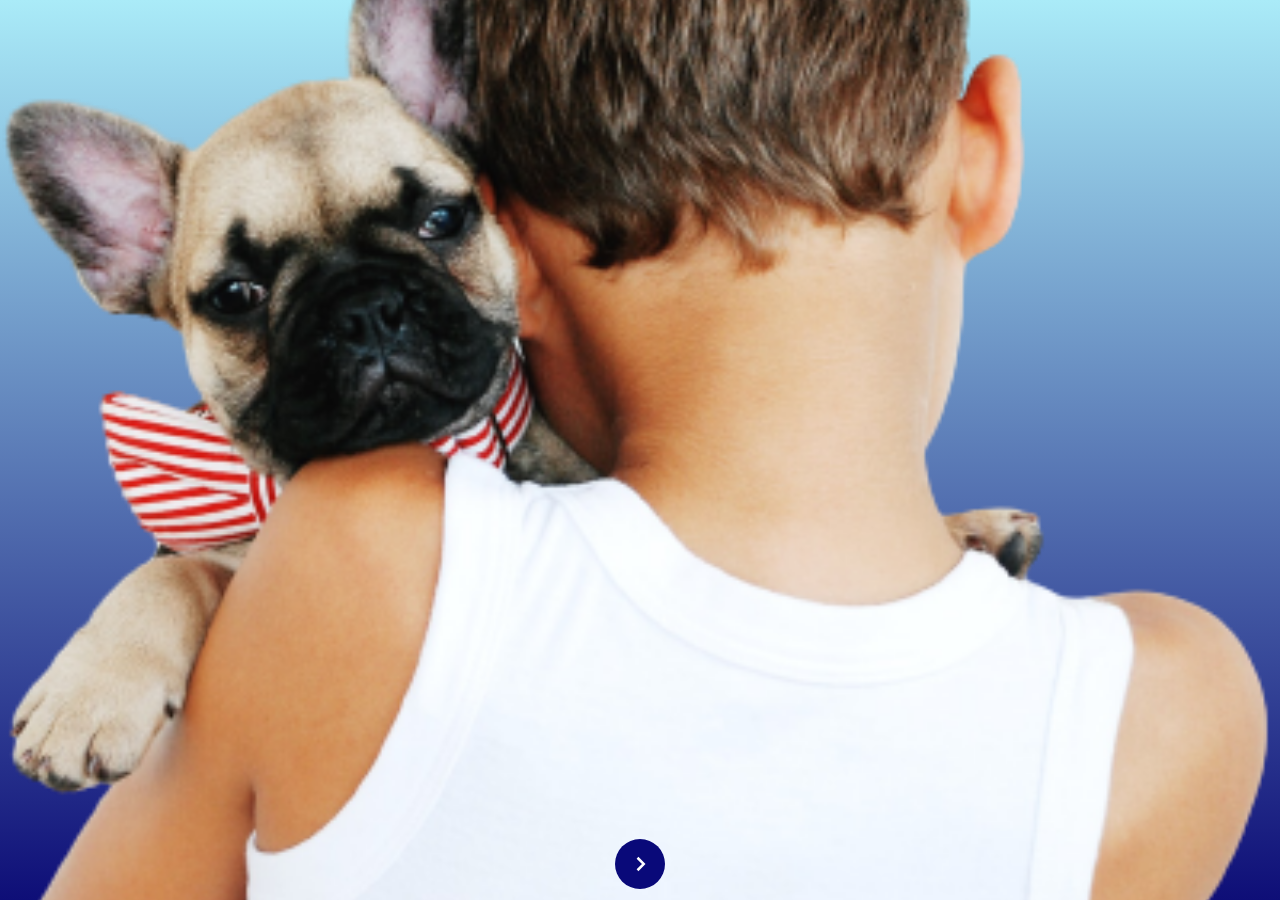
==== pages/index.html @ 008a040d "começo pronto" ====
<!DOCTYPE html>
<html lang="pt-br">
<head>
    <meta charset="UTF-8">
    <meta name="viewport" content="width=device-width, initial-scale=1.0, maximum-scale=1.0">
    <title>Petfinder Slider</title>
    <link rel="stylesheet" href="index.css">
</head>
<body>
    <div class="slider">
        <input type="radio" name="slide" id="slide1" checked>
        <input type="radio" name="slide" id="slide2">

        <div class="content">
            <div class="dots">
                <label for="slide1"></label>
                <label for="slide2"></label>
            </div>
            <h1>petfinder</h1>
            <p>Adopt the perfect pet of more than 700 animal shelters...</p>
            <div class="images">
                <img src="../assets/slide1.png" class="img-slide img1" alt="Menino e cachorro">
                <img src="../assets/slide2.png" class="img-slide img2" alt="Outro slide">
                <a href="search.html">
                    <button class="next-btn">
                        <img src="../assets/chevron-right.svg" alt="Próximo">
                    </button>
                </a>
            </div>
        </div>
    </div>
</body>
</html>
---- pages/index.css ----
@font-face {
    font-family: 'Montserrat-Bold';
    font-style: normal;
    font-weight: bold;
    src: url(../assets/fonts/Montserrat-Bold.ttf);
}

@font-face {
    font-family: 'Montserrat-Regular';
    font-style: normal;
    src: url(../assets/fonts/Montserrat-Regular.ttf);
}

@font-face {
    font-family: 'Montserrat-Medium';
    font-style: normal;
    src: url(../assets/fonts/Montserrat-Medium.ttf);
}

body {
    margin: 0;
    padding: 0;
    width: 100vw;
    height: 100vh;
    display: flex;
    align-items: center;
    justify-content: center;
}

.slider {
    position: relative;
    width: 100vw;
    height: 100vh;
    border-radius: 0;
    background: linear-gradient(180deg, rgb(170, 235, 248) 0%, rgb(14, 14, 119) 100%);
    overflow: hidden;
}

.slider input {
    display: none;
}

.content {
    margin-top: 15px;
    display: flex;
    flex-direction: column;
    align-items: center;
    height: 100%;
    position: relative;
    padding: 20px 20px 0 20px;
}

.dots {
    position: absolute;
    top: 20px;
    display: flex;
    gap: 8px;
    justify-content: center;
    width: 100%;
}

.dots label {
    width: 10px;
    height: 10px;
    background: rgba(255, 255, 255, 0.7);
    border-radius: 50%;
    cursor: pointer;
}

#slide1:checked ~ .content .dots label:nth-child(1),
#slide2:checked ~ .content .dots label:nth-child(2) {
    background: rgba(9, 9, 121, 1);
}

h1 {
    font-family: 'Montserrat-Regular';
    color: rgba(9, 9, 121, 1);
    font-size: 52px;
    margin-top: 70px;
    margin-bottom: 8px;
}

p {
    font-family: 'Montserrat-Regular', sans-serif;
    color: white;
    text-align: center;
    font-size: 14px;
    max-width: 80%;
    margin-bottom: 30px;
}

.images {
    position: relative;
    width: 100%;
    height: 60%;
    margin-top: auto;
    display: flex;
    justify-content: center;
    align-items: flex-end;
}

.img-slide {
    position: absolute;
    bottom: 0;
    width: 100vw;
    object-fit: contain;
    opacity: 0;
    transition: opacity 0.5s ease;
}

#slide1:checked ~ .content .images .img1 {
    opacity: 1;
}

#slide2:checked ~ .content .images .img2 {
    opacity: 1;
}

.next-btn {
    position: absolute;
    bottom: 10px;
    left: 50%;
    transform: translateX(-50%);
    border: none;
    background-color: rgba(9, 9, 121, 1);
    border-radius: 50%;
    width: 50px;
    height: 50px;
    cursor: pointer;
    display: flex;
    align-items: center;
    justify-content: center;
}

.next-btn {
    margin-bottom: 4vh;
}

.next-btn img {
    width: 30px;
}

.next-btn img:hover {
    transform: rotate(90deg);
    transition: transform 0.3s ease;
}

@media (orientation: landscape) {
    body {
        align-items: flex-start;
        justify-content: flex-start;
    }

    .slider {
        width: 100vw;
        height: 100vh;
        border-radius: 0;
    }

    h1 {
        font-size: 32px;
    }

    p {
        font-size: 12px;
    }

    .images {
        height: 55%;
    }
}
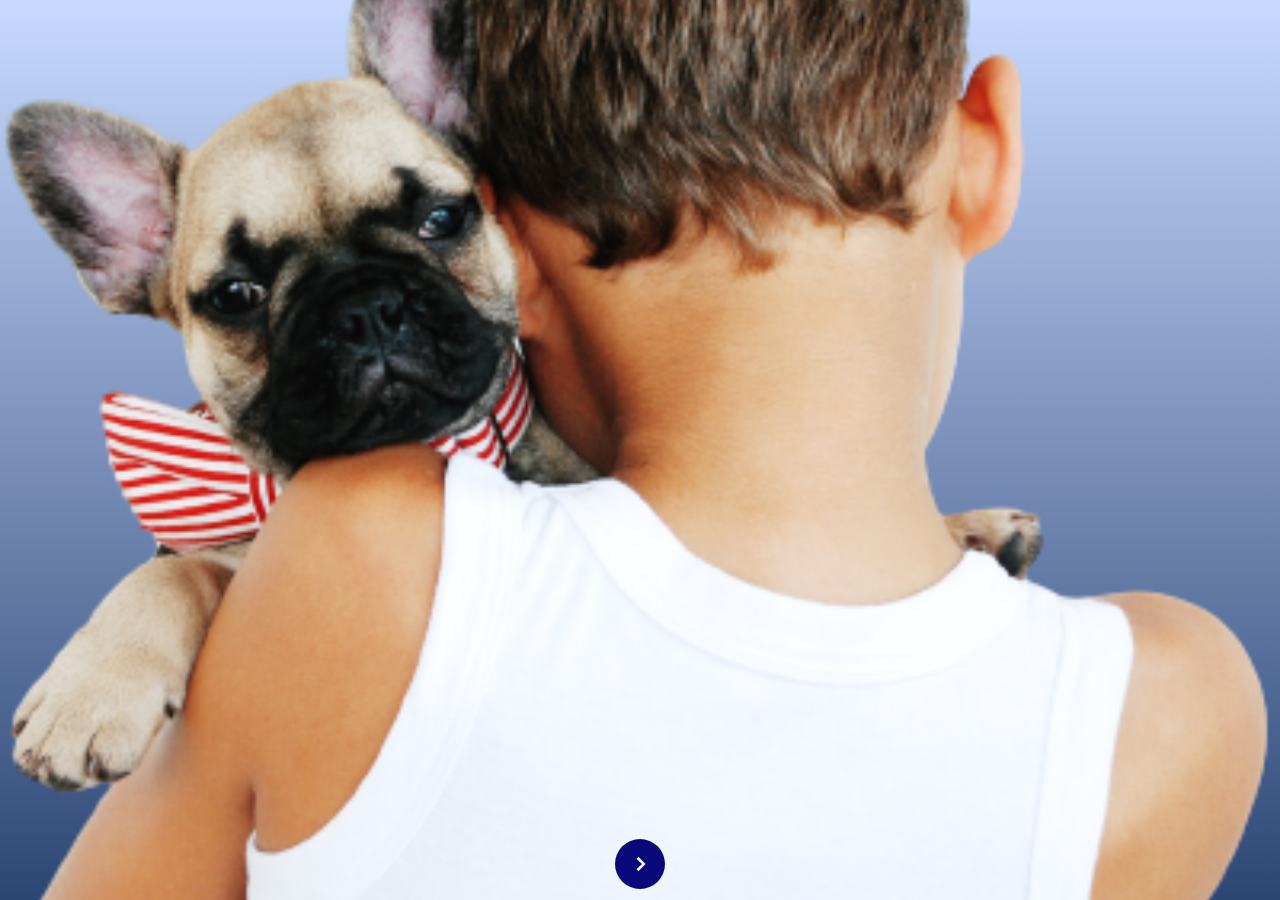
==== commit 3bd7576a: "Procurar + MenuToggle" ====
--- a/pages/index.html
+++ b/pages/index.html
@@ -21,7 +21,7 @@
             <div class="images">
                 <img src="../assets/slide1.png" class="img-slide img1" alt="Menino e cachorro">
                 <img src="../assets/slide2.png" class="img-slide img2" alt="Outro slide">
-                <a href="search.html">
+                <a href="search-dogs.html">
                     <button class="next-btn">
                         <img src="../assets/chevron-right.svg" alt="Próximo">
                     </button>
--- a/pages/index.css
+++ b/pages/index.css
@@ -1,3 +1,14 @@
+:root {
+    --primary-color: #c8daff;
+    --secondary-color: #2c4674;
+    --text-color: #FFFFFF;
+    --searchbackground1: #cbe0db;
+    --searchbackground2: #E8DBD4;
+    --searchprimary: #519E8A;
+    --searchsecondary: #d1723f;
+
+}
+
 @font-face {
     font-family: 'Montserrat-Bold';
     font-style: normal;
@@ -32,7 +43,7 @@
     width: 100vw;
     height: 100vh;
     border-radius: 0;
-    background: linear-gradient(180deg, rgb(170, 235, 248) 0%, rgb(14, 14, 119) 100%);
+    background: linear-gradient(180deg, var(--primary-color) 0%, var(--secondary-color) 100%);
     overflow: hidden;
 }
 
@@ -69,12 +80,12 @@
 
 #slide1:checked ~ .content .dots label:nth-child(1),
 #slide2:checked ~ .content .dots label:nth-child(2) {
-    background: rgba(9, 9, 121, 1);
+    background: var(--secondary-color);
 }
 
 h1 {
     font-family: 'Montserrat-Regular';
-    color: rgba(9, 9, 121, 1);
+    color: var(--secondary-color);
     font-size: 52px;
     margin-top: 70px;
     margin-bottom: 8px;
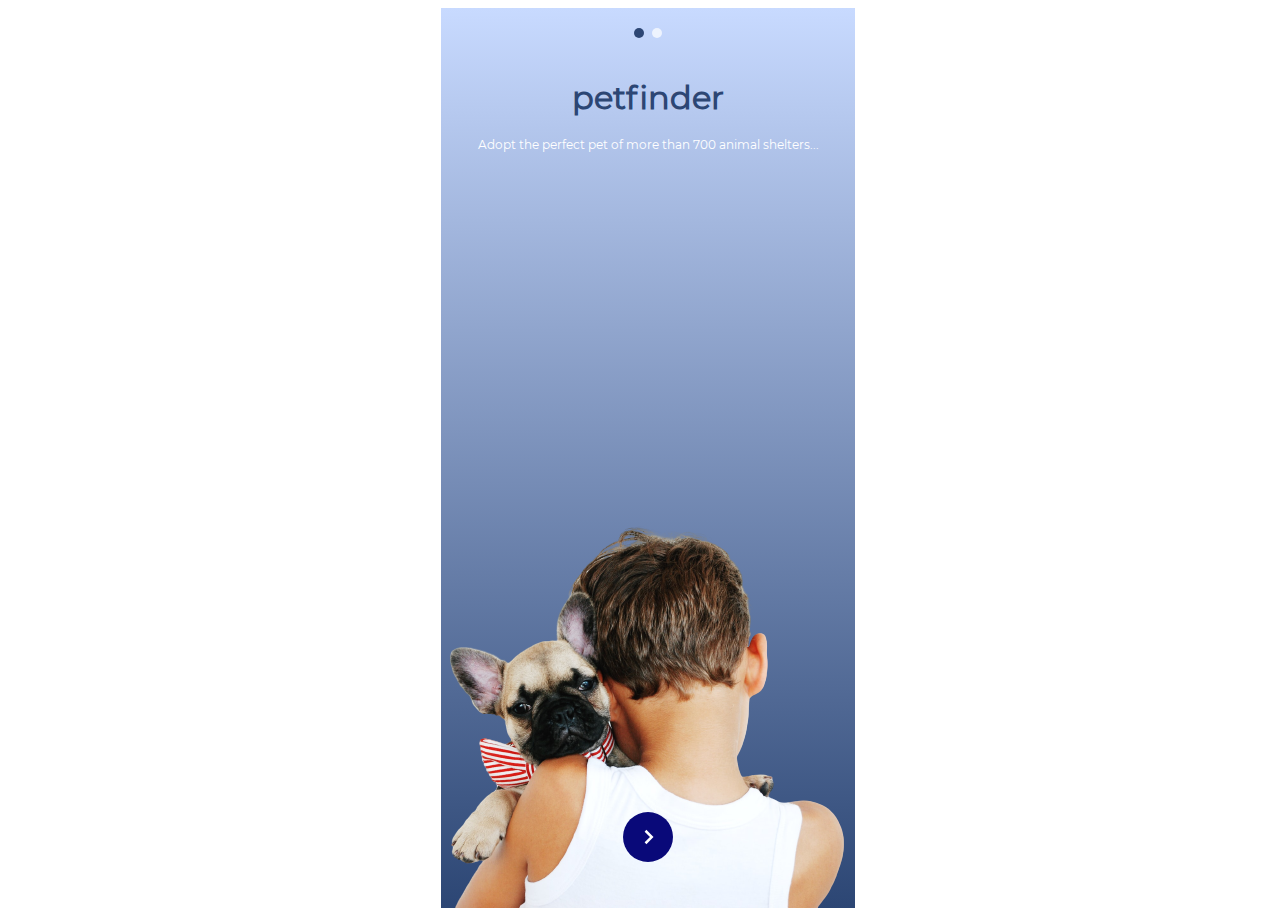
==== commit 5501d246: "19/03" ====
--- a/pages/index.html
+++ b/pages/index.html
@@ -7,6 +7,7 @@
     <link rel="stylesheet" href="index.css">
 </head>
 <body>
+    <div class="app">
     <div class="slider">
         <input type="radio" name="slide" id="slide1" checked>
         <input type="radio" name="slide" id="slide2">
@@ -29,5 +30,6 @@
             </div>
         </div>
     </div>
+</div>
 </body>
 </html>
--- a/pages/index.css
+++ b/pages/index.css
@@ -7,6 +7,12 @@
     --searchprimary: #519E8A;
     --searchsecondary: #d1723f;
 
+}
+
+html {
+    width: 414px;
+    height: auto;
+    margin: 0 auto;
 }
 
 @font-face {
@@ -28,14 +34,21 @@
     src: url(../assets/fonts/Montserrat-Medium.ttf);
 }
 
-body {
+/* Reset */
+.app {
+    font-family: 'Montserrat-Regular';
+    color: var(--secondary-color);
+    background: var(--searchbackground1);
     margin: 0;
     padding: 0;
-    width: 100vw;
-    height: 100vh;
+    width: 414px;
+    margin: 0 auto;
     display: flex;
+    justify-content: center;
     align-items: center;
-    justify-content: center;
+    flex-direction: column;
+    overflow: hidden;
+    position: relative;
 }
 
 .slider {
@@ -58,7 +71,8 @@
     align-items: center;
     height: 100%;
     position: relative;
-    padding: 20px 20px 0 20px;
+    margin: 0 auto;
+
 }
 
 .dots {
@@ -113,7 +127,7 @@
 .img-slide {
     position: absolute;
     bottom: 0;
-    width: 100vw;
+    /* width: 100vw; */
     object-fit: contain;
     opacity: 0;
     transition: opacity 0.5s ease;
@@ -163,8 +177,8 @@
     }
 
     .slider {
-        width: 100vw;
-        height: 100vh;
+        /* width: 100vw; */
+        /* height: 100vh; */
         border-radius: 0;
     }
 
